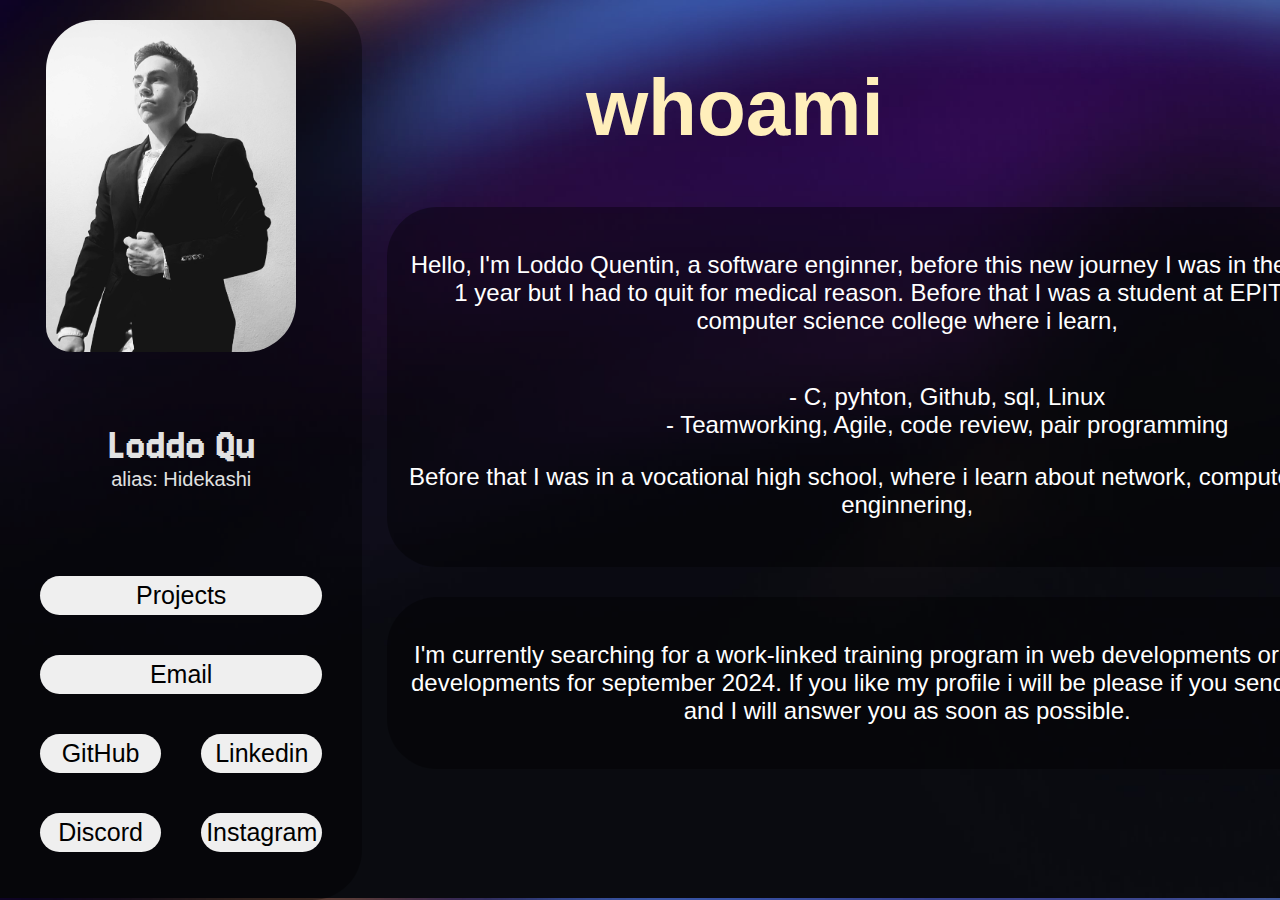
==== index.html @ fde69a67 "add {base for project card}" ====
<!DOCTYPE html>
<html>
    <head>

        <link rel="preconnect" href="https://fonts.googleapis.com">
        <link href="https://fonts.googleapis.com/css2?family=Nabla&display=swap" rel="stylesheet">
        <link href="https://fonts.googleapis.com/css2?family=Jersey+15&display=swap" rel="stylesheet">

        <meta charset="utf-8">
        <meta http-equiv="X-UA-Compatible" content="IE=edge">
        <title></title>
        <meta name="description" content="">
        <meta name="viewport" content="width=device-width, initial-scale=1">
        <link rel="stylesheet" href="style.css">
    </head>
    <body>
        <div class="PDP"> <img src="./assets/PDP.jpg" alt="PDP">
            <div class="name"></div>
            <div class="alias">alias: Hidekashi</div>
            <div class="buttn">
                <a href="./project/project.html"><button class="project">Projects</button></a>
                <a href="./contact/contact.html"><button class="mail">Email</button></a>
                <div class="link">
                    <a href="https://github.com/HidekashiLawliet" target="_blank"><button class="github">GitHub</button></a>
                    <a href="https://www.linkedin.com/in/quentin-loddo-61a137307/" target="_blank"> <button class="linkedin"> Linkedin</button></a>
                    <a href="https://discordapp.com/users/555113840489136136D" target="_blank"><button class="discord">Discord</button></a>
                    <a href="https://www.instagram.com/hidestral/" target="_blank"><button class="instagram">Instagram</button></a>
                </div>
            </div>
        </div>
        <div class="whoAmI"><h1></h1></div>
        <div class="desc">
            <p class="text">
                Hello, I'm Loddo Quentin, a software enginner, before this new journey I was in the military for 1 year but I had to quit for medical reason.
                Before that I was a student at EPITECH, a computer science college where i learn, <br> 
                <ul>
                    <ol>
                        - C, pyhton, Github, sql, Linux
                    </ol>
                    <ol>
                        - Teamworking, Agile, code review, pair programming
                    </ol>
                </ul>
                Before that I was in a vocational high school, where i learn about network, computer, electrical enginnering,
            </p>
        </div>
        <div class="job">
            <p class="search">
                I'm currently searching for a work-linked training program in web developments or application developments for september 2024.
                If you like my profile i will be please if you send me a mail, and I will answer you as soon as possible.        
            </p>
        </div>
            <script src="script.js" async defer></script>
    </body>
</html>
---- style.css ----
body {
	background-size: 100% 100%;
	height: 98vh;
    background-image: url("./assets/bg.jpg");
}

.nabla {
    font-family: "Nabla", system-ui;
    font-optical-sizing: auto;
    font-weight: 400;
    font-style: normal;
    font-variation-settings:
    "EDPT" 100,
    "EHLT" 12;
}

.jersey-15-regular {
    font-family: "Jersey 15", sans-serif;
    font-style: normal;
}

.PDP {
    position: absolute;
    display: flex;
    flex-direction: column;
    top: 0;
    left: 0;
    height: 100vh;
    margin: 0px;
    padding-right: 20px;
    padding-left: 20px;
    border-radius: 0px 50px 50px 0px;
    background-color: rgba(0, 0, 0, 0.37);
}

.PDP img{
    position: relative;
    align-items: center;
    left: 2%;
    margin: 20px;
    width: 250px;
    height: auto;
    border-radius: 50px 25px; 
}

.PDP .name {
    position: relative;
    text-align: center;
    top: auto;
    font-size: 46px;
    font-family: "Jersey 15";
    color: rgb(226, 226, 226);
    margin: 0px;
    margin-top: 50px;
    transition: 1s linear;
}

.PDP .alias {
    color: rgb(226, 226, 226);
    font-size: 20px;
    font-family:Arial, Helvetica, sans-serif;
    position: relative;
    text-align: center;
}

.buttn{

    margin-top: 20%;
}

.buttn a {
    display: grid;
    padding: 20px;
}

button {
    padding: 5px;
    justify-content: center;
    font-size: 25px;
    border: 0px;
    height: fit-content;
    border-radius: 25px;
    transition: .5s;
}

.PDP .link {
    display: grid;
    grid-template-columns: 1fr 1fr;
}

button:hover {
    position: relative;
    color: white;
    background-color: rgb(174, 0, 255);
    transform: rotate3d(1, 1, 0, 25deg);
    box-shadow: 0px 0px 10px rgb(0, 0, 0);
}

a:link, a:visited{
    text-decoration: none;
    color: rgb(0, 0, 0);
}

a:hover {
    color: white;
}

.PDP .name:hover {
    margin-top: 50px;
    background-size: 200% 200%;
    animation: gradient 3s ease-in-out infinite;
}

@keyframes gradient {
    0% { color: rgb(4, 0, 255) }
    50% { color: rgb(0, 217, 255) }
    75% { color: rgb(0, 255, 34) }
    100% { color: rgb(4, 0, 255) }

}

.whoAmI {
    font-family:Arial, Helvetica, sans-serif;
    display: flex;
    align-items: center;
    justify-content: center;
    margin-left: 15%;
    font-size: 40px;
    color: rgb(255, 239, 187)
}


.desc {
    color: white;
    display: grid;
    align-items: center;
    justify-content: center;
    text-align: center;
    width: 1000px;
    margin-left: 30%;
    top: 30%;
    font-family:Arial, Helvetica, sans-serif;
    font-size: 24px;
    background-color: rgba(0, 0, 0, 0.37);
    border-radius: 50px 50px 50px 50px;
    padding: 20px;
    padding-bottom: 0px;
}

.job {
    color: white;
    display: grid;
    align-items: center;
    justify-content: center;
    text-align: center;
    width: 1000px;
    margin-top: 30px;
    margin-left: 30%;
    top: 50%;
    font-family:Arial, Helvetica, sans-serif;
    font-size: 24px;
    background-color: rgba(0, 0, 0, 0.37);
    border-radius: 50px 50px 50px 50px;
    padding: 20px;
}
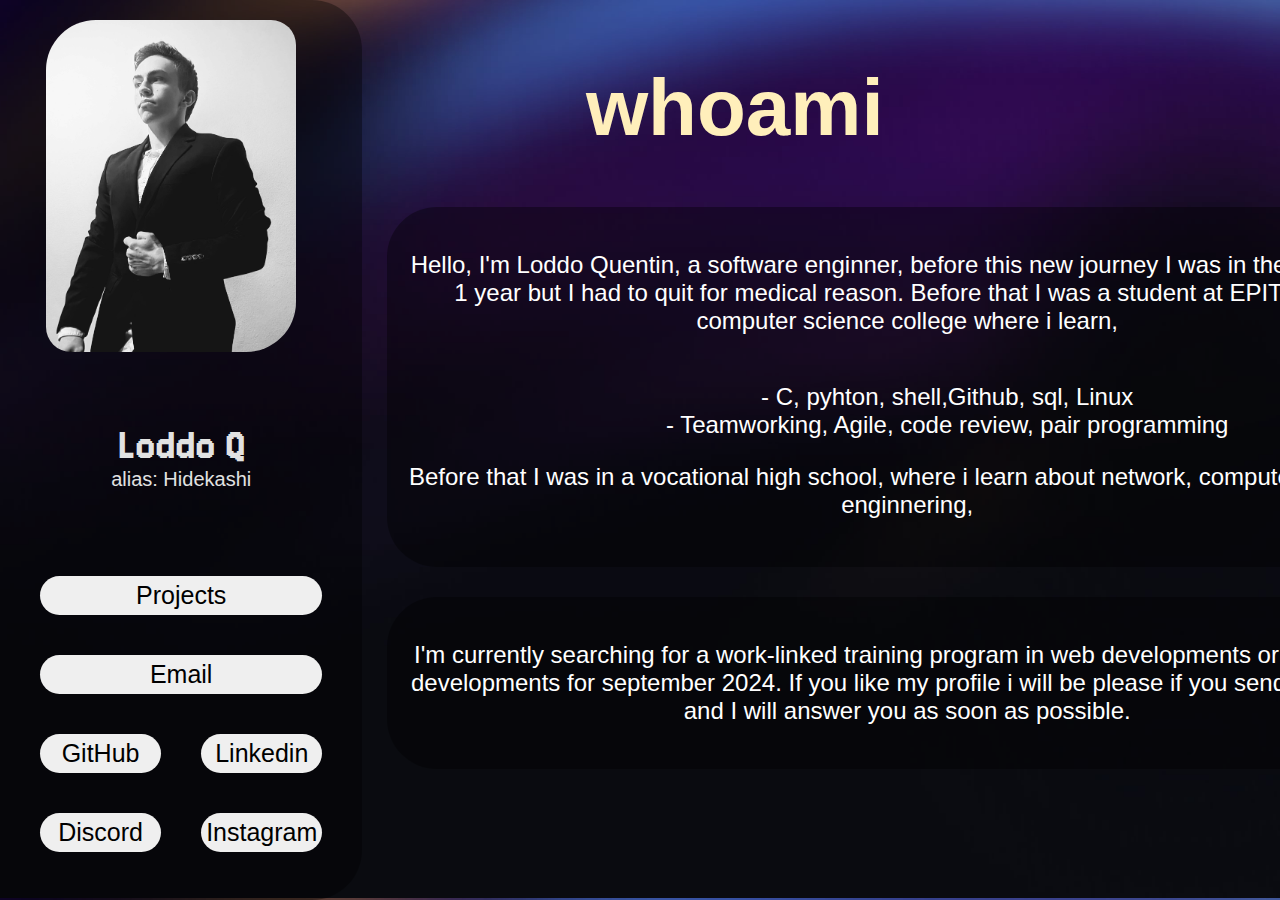
==== commit 65b99e24: "Update index.html" ====
--- a/index.html
+++ b/index.html
@@ -35,7 +35,7 @@
                 Before that I was a student at EPITECH, a computer science college where i learn, <br> 
                 <ul>
                     <ol>
-                        - C, pyhton, Github, sql, Linux
+                        - C, pyhton, shell,Github, sql, Linux
                     </ol>
                     <ol>
                         - Teamworking, Agile, code review, pair programming
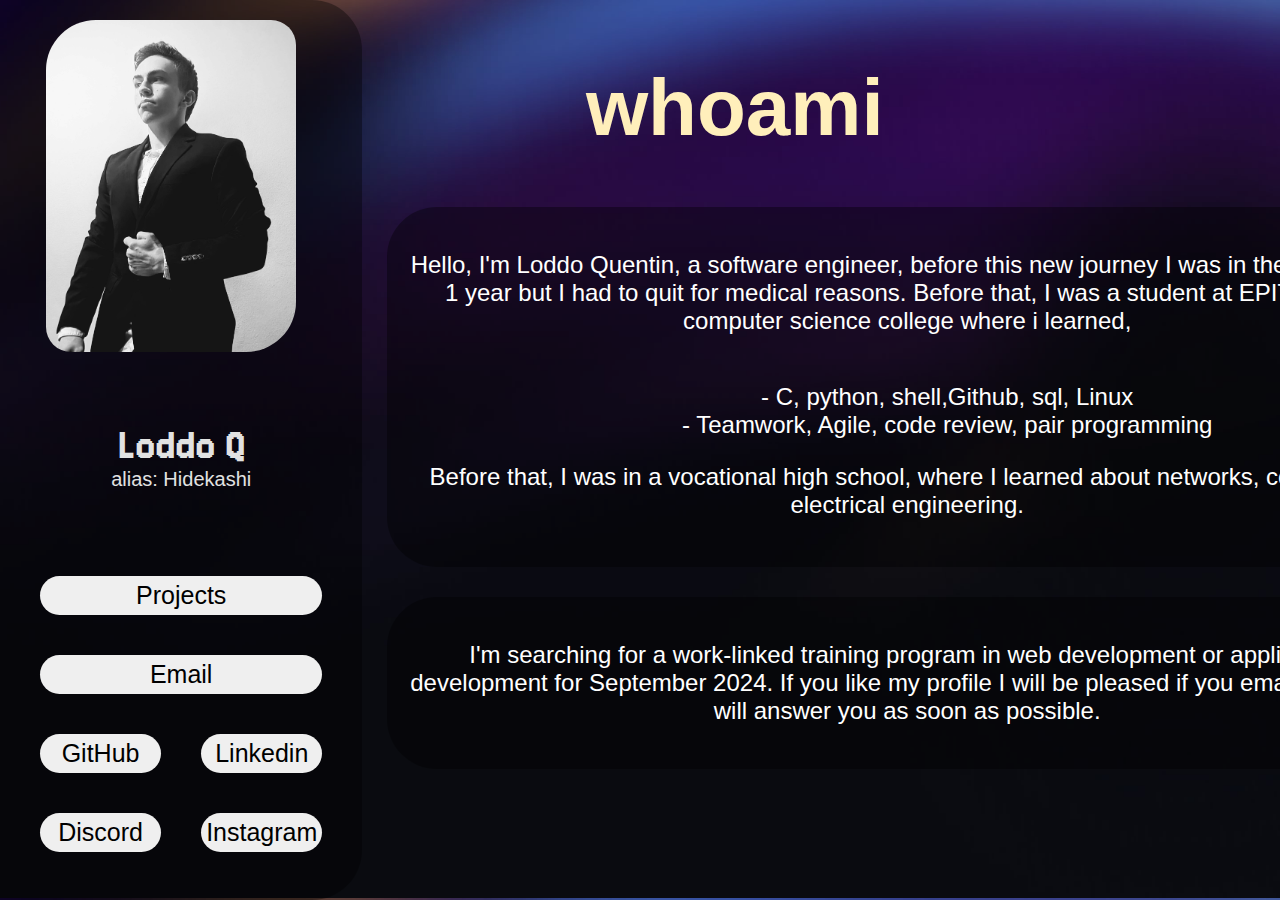
==== commit 46370266: "FIX {spelling}" ====
--- a/index.html
+++ b/index.html
@@ -31,23 +31,23 @@
         <div class="whoAmI"><h1></h1></div>
         <div class="desc">
             <p class="text">
-                Hello, I'm Loddo Quentin, a software enginner, before this new journey I was in the military for 1 year but I had to quit for medical reason.
-                Before that I was a student at EPITECH, a computer science college where i learn, <br> 
+                Hello, I'm Loddo Quentin, a software engineer, before this new journey I was in the military for 1 year but I had to quit for medical reasons.
+                Before that, I was a student at EPITECH, a computer  science college where i learned, <br> 
                 <ul>
                     <ol>
-                        - C, pyhton, shell,Github, sql, Linux
+                        - C, python, shell,Github, sql, Linux
                     </ol>
                     <ol>
-                        - Teamworking, Agile, code review, pair programming
+                        - Teamwork, Agile, code review, pair programming
                     </ol>
                 </ul>
-                Before that I was in a vocational high school, where i learn about network, computer, electrical enginnering,
+                Before that, I was in a vocational high school, where I learned about networks, computers, electrical engineering.
             </p>
         </div>
         <div class="job">
             <p class="search">
-                I'm currently searching for a work-linked training program in web developments or application developments for september 2024.
-                If you like my profile i will be please if you send me a mail, and I will answer you as soon as possible.        
+                I'm searching for a work-linked training program in web development or application development for September 2024.
+                If you like my profile I will be pleased if you email me, and I will answer you as soon as possible.       
             </p>
         </div>
             <script src="script.js" async defer></script>
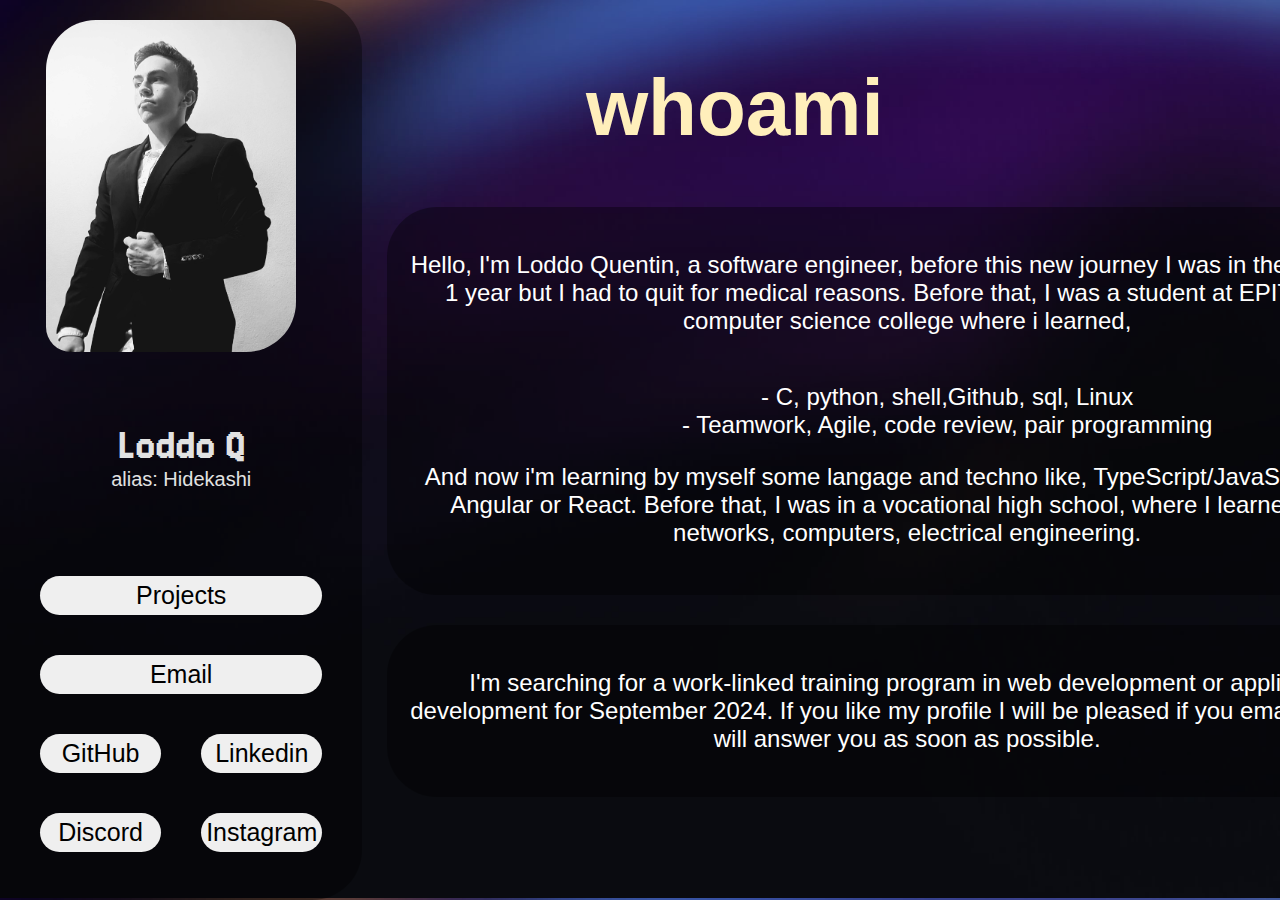
==== commit c2fec3ba: "Fix + MOD {main file text }" ====
--- a/index.html
+++ b/index.html
@@ -1,55 +1,67 @@
 <!DOCTYPE html>
 <html>
-    <head>
 
-        <link rel="preconnect" href="https://fonts.googleapis.com">
-        <link href="https://fonts.googleapis.com/css2?family=Nabla&display=swap" rel="stylesheet">
-        <link href="https://fonts.googleapis.com/css2?family=Jersey+15&display=swap" rel="stylesheet">
+<head>
 
-        <meta charset="utf-8">
-        <meta http-equiv="X-UA-Compatible" content="IE=edge">
-        <title></title>
-        <meta name="description" content="">
-        <meta name="viewport" content="width=device-width, initial-scale=1">
-        <link rel="stylesheet" href="style.css">
-    </head>
-    <body>
-        <div class="PDP"> <img src="./assets/PDP.jpg" alt="PDP">
-            <div class="name"></div>
-            <div class="alias">alias: Hidekashi</div>
-            <div class="buttn">
-                <a href="./project/project.html"><button class="project">Projects</button></a>
-                <a href="./contact/contact.html"><button class="mail">Email</button></a>
-                <div class="link">
-                    <a href="https://github.com/HidekashiLawliet" target="_blank"><button class="github">GitHub</button></a>
-                    <a href="https://www.linkedin.com/in/quentin-loddo-61a137307/" target="_blank"> <button class="linkedin"> Linkedin</button></a>
-                    <a href="https://discordapp.com/users/555113840489136136D" target="_blank"><button class="discord">Discord</button></a>
-                    <a href="https://www.instagram.com/hidestral/" target="_blank"><button class="instagram">Instagram</button></a>
-                </div>
+    <link rel="preconnect" href="https://fonts.googleapis.com">
+    <link href="https://fonts.googleapis.com/css2?family=Nabla&display=swap" rel="stylesheet">
+    <link href="https://fonts.googleapis.com/css2?family=Jersey+15&display=swap" rel="stylesheet">
+
+    <meta charset="utf-8">
+    <meta http-equiv="X-UA-Compatible" content="IE=edge">
+    <title></title>
+    <meta name="description" content="">
+    <meta name="viewport" content="width=device-width, initial-scale=1">
+    <link rel="stylesheet" href="style.css">
+</head>
+
+<body>
+    <div class="PDP"> <img src="./assets/PDP.jpg" alt="PDP">
+        <div class="name"></div>
+        <div class="alias">alias: Hidekashi</div>
+        <div class="buttn">
+            <a href="./project/project.html"><button class="project">Projects</button></a>
+            <a href="./contact/contact.html"><button class="mail">Email</button></a>
+            <div class="link">
+                <a href="https://github.com/HidekashiLawliet" target="_blank"><button class="github">GitHub</button></a>
+                <a href="https://www.linkedin.com/in/quentin-loddo-61a137307/" target="_blank"> <button
+                        class="linkedin"> Linkedin</button></a>
+                <a href="https://discordapp.com/users/555113840489136136D" target="_blank"><button
+                        class="discord">Discord</button></a>
+                <a href="https://www.instagram.com/hidestral/" target="_blank"><button
+                        class="instagram">Instagram</button></a>
             </div>
         </div>
-        <div class="whoAmI"><h1></h1></div>
-        <div class="desc">
-            <p class="text">
-                Hello, I'm Loddo Quentin, a software engineer, before this new journey I was in the military for 1 year but I had to quit for medical reasons.
-                Before that, I was a student at EPITECH, a computer  science college where i learned, <br> 
-                <ul>
-                    <ol>
-                        - C, python, shell,Github, sql, Linux
-                    </ol>
-                    <ol>
-                        - Teamwork, Agile, code review, pair programming
-                    </ol>
-                </ul>
-                Before that, I was in a vocational high school, where I learned about networks, computers, electrical engineering.
-            </p>
-        </div>
-        <div class="job">
-            <p class="search">
-                I'm searching for a work-linked training program in web development or application development for September 2024.
-                If you like my profile I will be pleased if you email me, and I will answer you as soon as possible.       
-            </p>
-        </div>
-            <script src="script.js" async defer></script>
-    </body>
-</html>
+    </div>
+    <div class="whoAmI">
+        <h1></h1>
+    </div>
+    <div class="desc">
+        <p class="text">
+            Hello, I'm Loddo Quentin, a software engineer, before this new journey I was in the military for 1 year but
+            I had to quit for medical reasons.
+            Before that, I was a student at EPITECH, a computer science college where i learned, <br>
+        <ul>
+            <ol>
+                - C, python, shell,Github, sql, Linux
+            </ol>
+            <ol>
+                - Teamwork, Agile, code review, pair programming
+            </ol>
+        </ul>
+        And now i'm learning by myself some langage and techno like, TypeScript/JavaScript, java, Angular or React.
+        Before that, I was in a vocational high school, where I learned about networks, computers, electrical
+        engineering.
+        </p>
+    </div>
+    <div class="job">
+        <p class="search">
+            I'm searching for a work-linked training program in web development or application development for September
+            2024.
+            If you like my profile I will be pleased if you email me, and I will answer you as soon as possible.
+        </p>
+    </div>
+    <script src="script.js" async defer></script>
+</body>
+
+</html>--- a/style.css
+++ b/style.css
@@ -162,4 +162,4 @@
     background-color: rgba(0, 0, 0, 0.37);
     border-radius: 50px 50px 50px 50px;
     padding: 20px;
-}
+}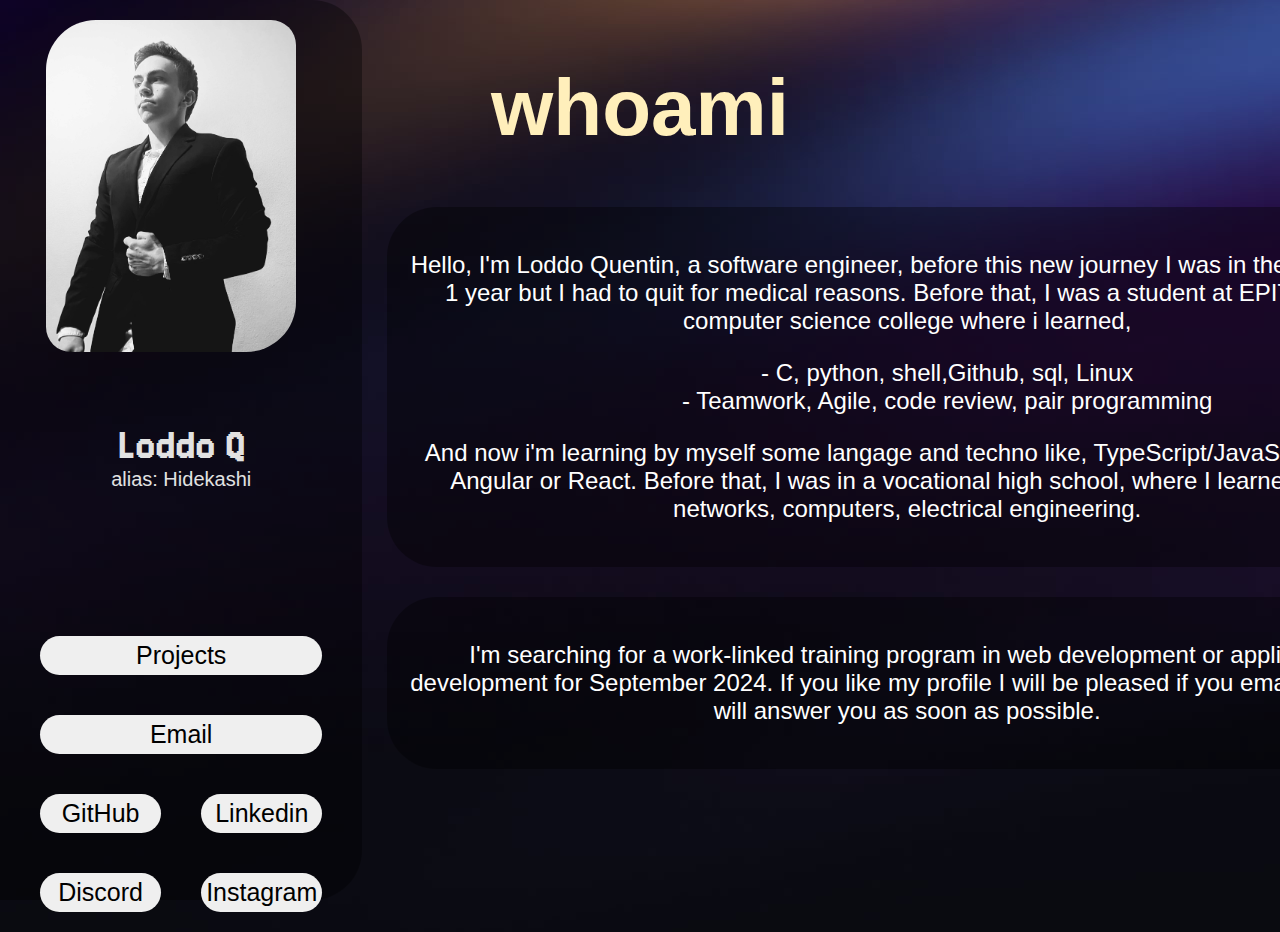
==== commit 67464b4d: "FIX {fixing some bug}" ====
--- a/index.html
+++ b/index.html
@@ -6,12 +6,11 @@
     <link rel="preconnect" href="https://fonts.googleapis.com">
     <link href="https://fonts.googleapis.com/css2?family=Nabla&display=swap" rel="stylesheet">
     <link href="https://fonts.googleapis.com/css2?family=Jersey+15&display=swap" rel="stylesheet">
-
     <meta charset="utf-8">
     <meta http-equiv="X-UA-Compatible" content="IE=edge">
     <title></title>
     <meta name="description" content="">
-    <meta name="viewport" content="width=device-width, initial-scale=1">
+    <meta name="viewport" content="width=device-width, initial-scale=1.0">
     <link rel="stylesheet" href="style.css">
 </head>
 
--- a/style.css
+++ b/style.css
@@ -1,6 +1,6 @@
+
 body {
-	background-size: 100% 100%;
-	height: 98vh;
+	height: 100%;
     background-image: url("./assets/bg.jpg");
 }
 
@@ -61,6 +61,7 @@
     font-family:Arial, Helvetica, sans-serif;
     position: relative;
     text-align: center;
+    margin-bottom: 60px;
 }
 
 .buttn{
@@ -124,7 +125,6 @@
     display: flex;
     align-items: center;
     justify-content: center;
-    margin-left: 15%;
     font-size: 40px;
     color: rgb(255, 239, 187)
 }
@@ -132,9 +132,6 @@
 
 .desc {
     color: white;
-    display: grid;
-    align-items: center;
-    justify-content: center;
     text-align: center;
     width: 1000px;
     margin-left: 30%;
@@ -144,7 +141,6 @@
     background-color: rgba(0, 0, 0, 0.37);
     border-radius: 50px 50px 50px 50px;
     padding: 20px;
-    padding-bottom: 0px;
 }
 
 .job {
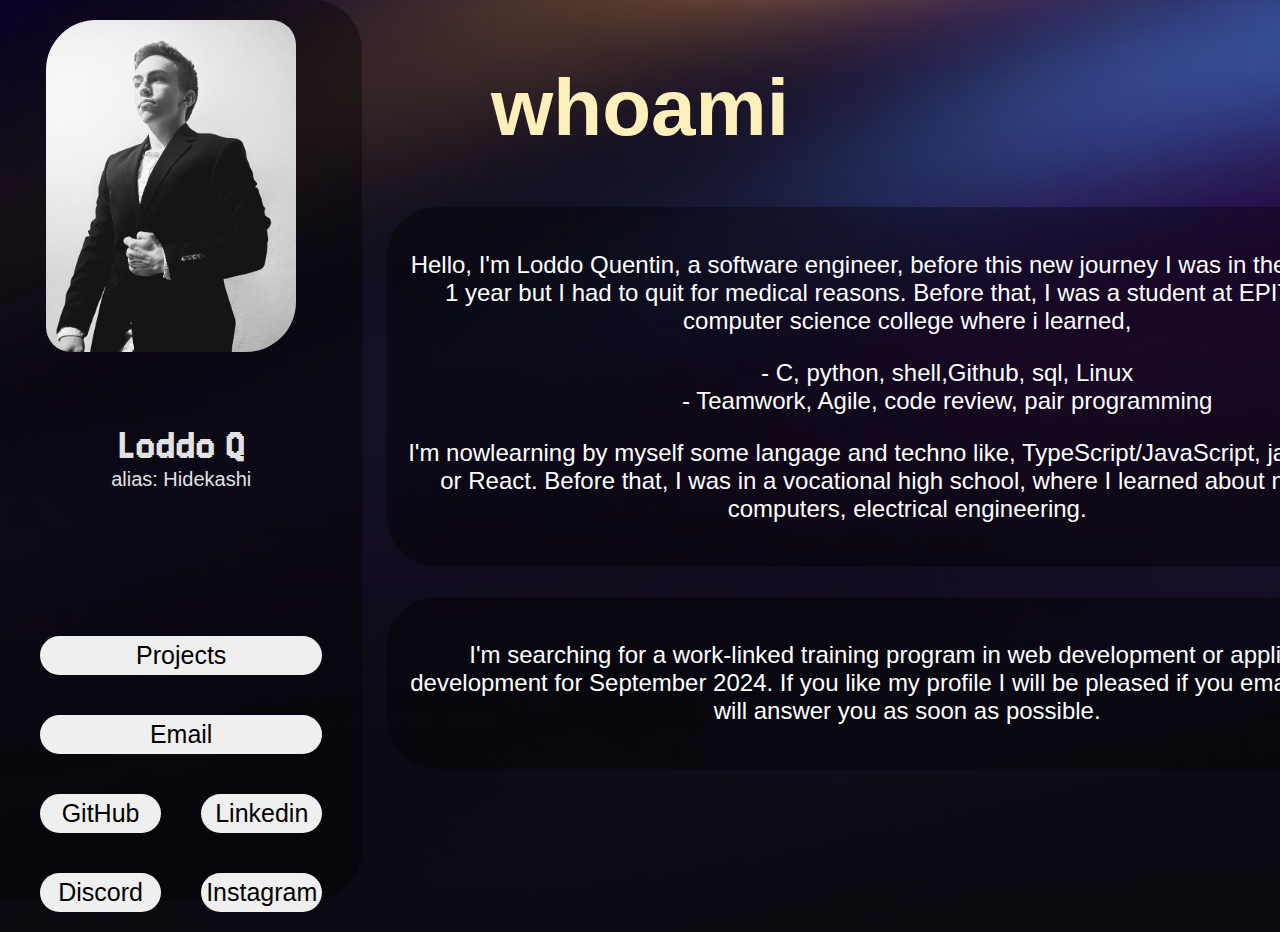
==== commit 7045271d: "MOD {modify txt }" ====
--- a/index.html
+++ b/index.html
@@ -48,7 +48,7 @@
                 - Teamwork, Agile, code review, pair programming
             </ol>
         </ul>
-        And now i'm learning by myself some langage and techno like, TypeScript/JavaScript, java, Angular or React.
+        I'm nowlearning by myself some langage and techno like, TypeScript/JavaScript, java, Angular or React.
         Before that, I was in a vocational high school, where I learned about networks, computers, electrical
         engineering.
         </p>
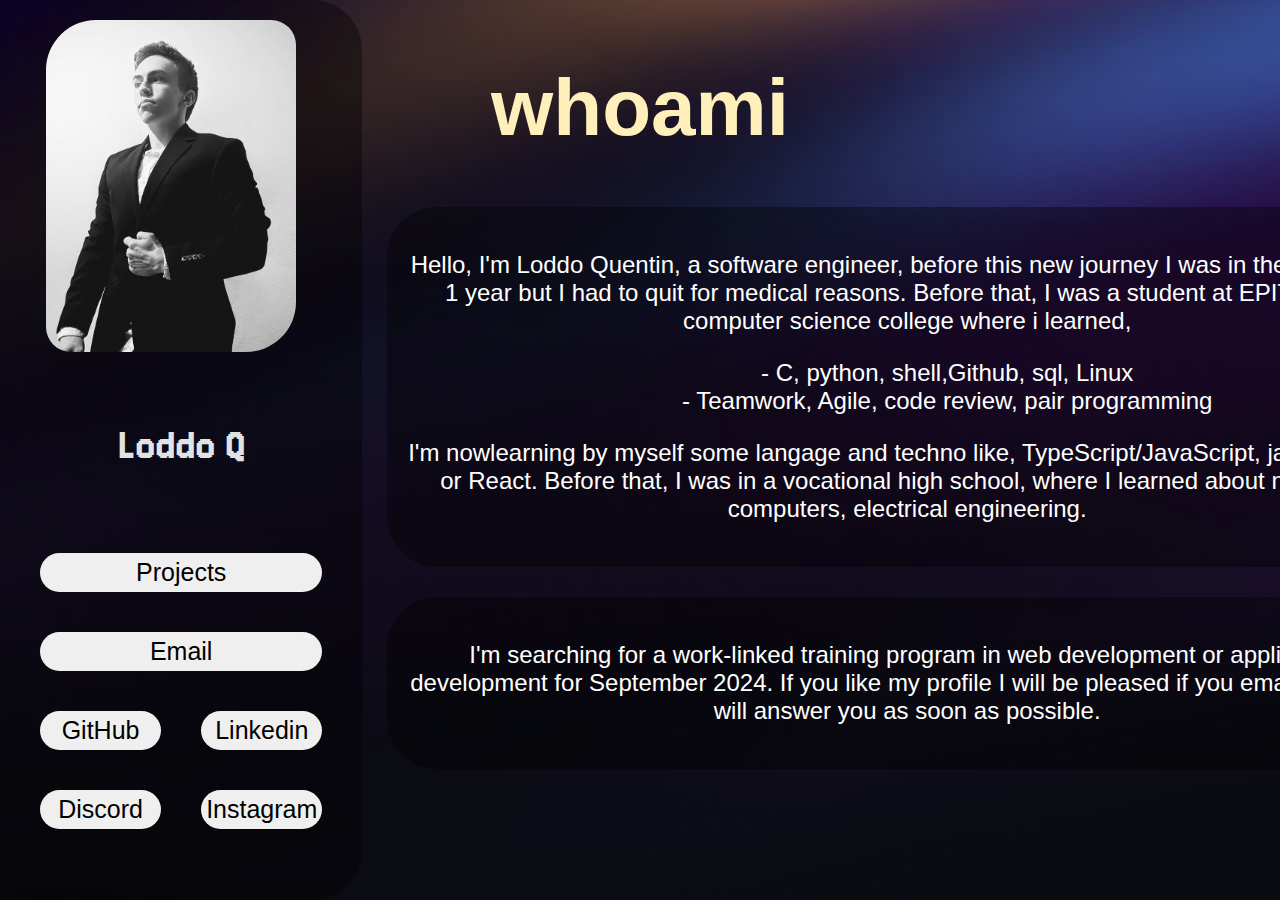
==== commit ccabd421: "Update index.html" ====
--- a/index.html
+++ b/index.html
@@ -17,7 +17,6 @@
 <body>
     <div class="PDP"> <img src="./assets/PDP.jpg" alt="PDP">
         <div class="name"></div>
-        <div class="alias">alias: Hidekashi</div>
         <div class="buttn">
             <a href="./project/project.html"><button class="project">Projects</button></a>
             <a href="./contact/contact.html"><button class="mail">Email</button></a>
@@ -63,4 +62,4 @@
     <script src="script.js" async defer></script>
 </body>
 
-</html>+</html>
